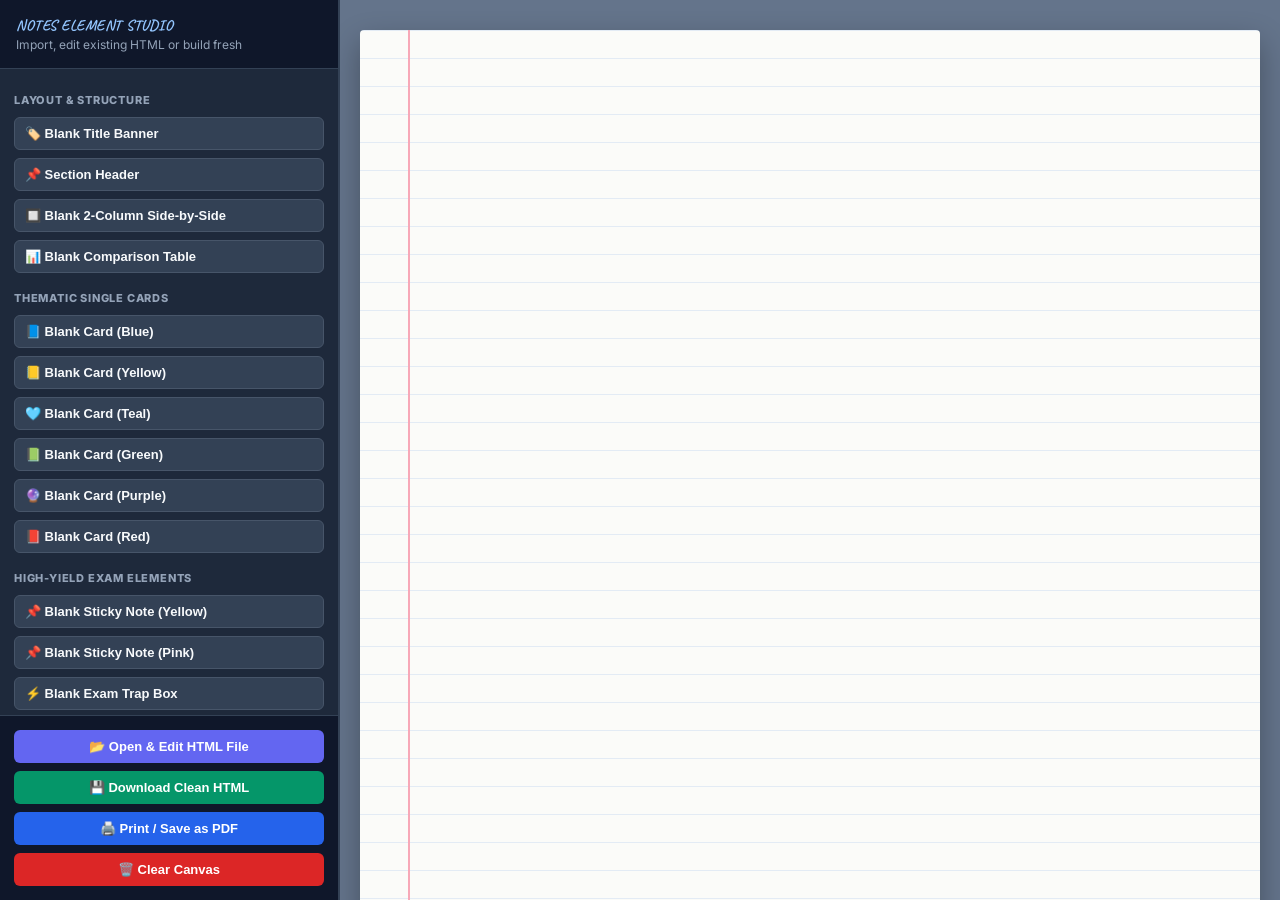
==== src/builder.html @ 255410b2 "Create builder.html" ====
<!DOCTYPE html>
<html lang="en">
<head>
  <meta charset="UTF-8">
  <meta name="viewport" content="width=device-width, initial-scale=1.0">
  <title>Polity Notes Visual Builder Studio (Modular Mains Engine)</title>
  <link href="https://fonts.googleapis.com/css2?family=Caveat:wght@600;700&family=Kalam:wght@300;400;700&family=Patrick+Hand&family=Inter:wght@400;500;700;900&display=swap" rel="stylesheet">
  <style>
    :root {
      --bg-page: #fbfbf9;
      --ruled-line: #e3ebf5;
      --margin-line: #f7a8b8;
      --ink-blue: #0f3870;
      --ink-dark: #1e293b;
      --ink-red: #b91c1c;
      --ink-green: #15803d;
      --ink-purple: #6b21a8;
      --ink-orange: #c2410c;
      --ink-yellow: #a16207;
      --ink-teal: #0f766e;
      --ink-cyan: #0369a1;
      --ink-indigo: #4338ca;
      --ink-rose: #be123c;
      --ink-amber: #b45309;
      --ink-emerald: #047857;
      --ink-violet: #7c2d12;
      --highlight-yellow: rgba(254, 240, 138, 0.75);
      --highlight-green: rgba(187, 247, 208, 0.65);
      --highlight-pink: rgba(251, 207, 232, 0.65);
      --highlight-blue: rgba(186, 230, 253, 0.65);
      --sticky-yellow: #fef9c3;
      --sticky-pink: #ffe4e6;
      --sticky-blue: #e0f2fe;
      --shadow: 0 4px 12px rgba(0,0,0,0.06);
    }

    * { box-sizing: border-box; margin: 0; padding: 0; }

    body {
      background-color: #0f172a;
      font-family: 'Inter', sans-serif;
      display: flex;
      height: 100vh;
      overflow: hidden;
    }

    /* ================= SIDEBAR TOOLBOX ================= */
    .toolbox {
      width: 340px;
      min-width: 340px;
      background: #1e293b;
      color: #f8fafc;
      display: flex;
      flex-direction: column;
      border-right: 2px solid #334155;
      z-index: 100;
    }

    .toolbox-header {
      padding: 16px;
      background: #0f172a;
      border-bottom: 1px solid #334155;
    }

    .toolbox-header h2 {
      font-size: 15px;
      font-weight: 700;
      text-transform: uppercase;
      letter-spacing: 0.5px;
      color: #93c5fd;
    }

    .toolbox-items {
      padding: 14px;
      overflow-y: auto;
      flex-grow: 1;
      display: flex;
      flex-direction: column;
      gap: 8px;
    }

    .tool-group-title {
      font-size: 11px;
      font-weight: 800;
      text-transform: uppercase;
      color: #94a3b8;
      letter-spacing: 0.8px;
      margin-top: 10px;
      margin-bottom: 2px;
    }

    .tool-btn {
      background: #334155;
      color: #f8fafc;
      padding: 8px 10px;
      border-radius: 6px;
      border: 1px solid #475569;
      cursor: pointer;
      text-align: left;
      font-size: 13px;
      font-weight: 600;
      display: flex;
      align-items: center;
      gap: 8px;
      transition: all 0.2s ease;
    }

    .tool-btn:hover {
      background: #2563eb;
      border-color: #60a5fa;
      transform: translateX(3px);
    }

    .actions-panel {
      padding: 14px;
      border-top: 1px solid #334155;
      background: #0f172a;
      display: flex;
      flex-direction: column;
      gap: 8px;
    }

    .action-btn {
      padding: 9px;
      border: none;
      border-radius: 6px;
      font-weight: 700;
      cursor: pointer;
      font-size: 13px;
      display: flex;
      align-items: center;
      justify-content: center;
      gap: 6px;
    }

    .btn-import { background: #6366f1; color: white; }
    .btn-import:hover { background: #818cf8; }
    .btn-export { background: #059669; color: white; }
    .btn-export:hover { background: #10b981; }
    .btn-print { background: #2563eb; color: white; }
    .btn-print:hover { background: #3b82f6; }
    .btn-clear { background: #dc2626; color: white; }
    .btn-clear:hover { background: #ef4444; }

    /* ================= DYNAMIC CANVAS ARCHITECTURE ================= */
    .canvas-wrapper {
      flex-grow: 1;
      background: #64748b;
      overflow-y: auto;
      overflow-x: hidden;
      padding: 30px 20px;
      display: flex;
      justify-content: center;
      align-items: flex-start;
      height: 100vh;
    }

    .notebook-container {
      width: 100%;
      max-width: 980px;
      min-height: 1200px;
      height: auto;
      background-color: var(--bg-page);
      background-image: 
        linear-gradient(90deg, transparent 48px, var(--margin-line) 48px, var(--margin-line) 50px, transparent 50px),
        linear-gradient(var(--ruled-line) 1px, transparent 1px);
      background-size: 100% 28px, 100% 28px;
      background-repeat: repeat-y, repeat;
      padding: 35px 35px 80px 65px;
      border-radius: 4px;
      box-shadow: 0 12px 30px rgba(0,0,0,0.3);
      line-height: 28px;
      font-family: 'Kalam', cursive, sans-serif;
      color: var(--ink-dark);
      position: relative;
      margin-bottom: 50px;
    }

    /* Element Wrapper & Action Controls */
    .block-wrapper {
      position: relative;
      margin-bottom: 16px;
      break-inside: avoid;
    }

    .block-controls {
      position: absolute;
      top: -12px;
      right: 4px;
      display: none;
      gap: 4px;
      background: #0f172a;
      padding: 2px 6px;
      border-radius: 4px;
      z-index: 10;
    }

    .block-wrapper:hover .block-controls {
      display: flex;
    }

    .control-btn {
      background: none;
      border: none;
      color: #ffffff;
      cursor: pointer;
      font-size: 11px;
      padding: 2px 4px;
      font-family: sans-serif;
    }

    .control-btn:hover {
      color: #f87171;
    }

    /* CARD LOCAL TOOLBAR */
    .card-toolbar {
      display: flex;
      align-items: center;
      justify-content: space-between;
      gap: 6px;
      margin-bottom: 8px;
      background: #f1f5f9;
      padding: 4px 8px;
      border-radius: 4px;
      border: 1px dashed #cbd5e1;
      user-select: none;
    }

    .color-swatches {
      display: flex;
      align-items: center;
      gap: 5px;
    }

    .swatch {
      width: 14px;
      height: 14px;
      border-radius: 50%;
      cursor: pointer;
      border: 1px solid rgba(0,0,0,0.2);
    }

    .swatch:hover {
      transform: scale(1.25);
    }

    .card-actions {
      display: flex;
      gap: 4px;
      flex-wrap: wrap;
    }

    .card-tool-btn {
      background: #ffffff;
      border: 1px solid #cbd5e1;
      border-radius: 3px;
      font-size: 11px;
      font-weight: 700;
      color: #334155;
      padding: 2px 6px;
      cursor: pointer;
      font-family: 'Inter', sans-serif;
    }

    .card-tool-btn:hover {
      background: #e2e8f0;
      color: #0f172a;
    }

    /* Typography */
    h1, h2, h3, h4 { font-family: 'Caveat', cursive; font-weight: 700; }
    
    .title-section { text-align: center; border-bottom: 3px double var(--ink-blue); padding-bottom: 12px; margin-bottom: 20px; }
    .title-section h1 { font-size: 40px; color: var(--ink-blue); letter-spacing: 0.5px; line-height: 1.15; }
    .title-section .subtitle { font-size: 20px; color: var(--ink-red); font-family: 'Patrick Hand', cursive; }
    .badge-tag { display: inline-block; background: var(--ink-purple); color: #fff; padding: 2px 14px; border-radius: 12px; font-family: 'Inter', sans-serif; font-size: 11.5px; font-weight: 800; margin-top: 4px; }

    .section-header { font-size: 26px; color: var(--ink-red); margin: 24px 0 10px 0; display: flex; align-items: center; border-bottom: 2px dashed rgba(185, 28, 28, 0.4); padding-bottom: 2px; }
    .section-header span { background: var(--highlight-yellow); padding: 0 8px; border-radius: 4px; }

    /* Grids */
    .grid-2 { display: grid; grid-template-columns: 1fr 1fr; gap: 18px; margin-bottom: 12px; }
    .grid-3 { display: grid; grid-template-columns: 1fr 1fr 1fr; gap: 14px; margin-bottom: 12px; }
    .grid-col { display: flex; flex-direction: column; }

    /* Thematic Cards */
    .card-note { background: rgba(255,255,255,0.88); border: 1.5px solid #cbd5e1; border-radius: 6px; padding: 12px 16px; box-shadow: var(--shadow); margin-bottom: 12px; }
    .card-note.blue   { border-left: 5px solid var(--ink-blue); }
    .card-note.green  { border-left: 5px solid var(--ink-green); }
    .card-note.purple { border-left: 5px solid var(--ink-purple); }
    .card-note.red    { border-left: 5px solid var(--ink-red); }
    .card-note.orange { border-left: 5px solid var(--ink-orange); }
    .card-note.yellow { border-left: 5px solid var(--ink-yellow); }
    .card-note.teal   { border-left: 5px solid var(--ink-teal); }
    .card-note.cyan   { border-left: 5px solid var(--ink-cyan); }
    .card-note.indigo { border-left: 5px solid var(--ink-indigo); }
    .card-note.rose   { border-left: 5px solid var(--ink-rose); }
    .card-note.amber  { border-left: 5px solid var(--ink-amber); }

    .bullet-list { list-style: none; padding-left: 2px; }
    .bullet-list li { margin-bottom: 5px; position: relative; padding-left: 22px; font-size: 16px; line-height: 24px; min-height: 24px; }
    .bullet-list li::before { content: "➔"; position: absolute; left: 0; color: var(--ink-blue); font-weight: bold; }

    .sub-point { margin-left: 18px; padding-left: 10px; border-left: 2px dashed #94a3b8; font-size: 15px; line-height: 22px; margin-top: 4px; margin-bottom: 8px; min-height: 22px; }

    /* Sticky Notes */
    .sticky { padding: 14px 16px; border-radius: 2px; box-shadow: 2px 4px 10px rgba(0,0,0,0.1); transform: rotate(-0.5deg); margin: 12px 0; font-size: 15.5px; line-height: 22px; font-family: 'Patrick Hand', cursive; }
    .sticky.yellow { background: var(--sticky-yellow); border-top: 8px solid #fef08a; }
    .sticky.pink { background: var(--sticky-pink); border-top: 8px solid #fbcfe8; transform: rotate(0.6deg); }
    .sticky.blue { background: var(--sticky-blue); border-top: 8px solid #bae6fd; }

    /* Highlight Spans */
    .hl-yellow { background: var(--highlight-yellow); padding: 0 4px; border-radius: 3px; }
    .hl-green  { background: var(--highlight-green); padding: 0 4px; border-radius: 3px; }
    .hl-pink   { background: var(--highlight-pink); padding: 0 4px; border-radius: 3px; }
    .hl-blue   { background: var(--highlight-blue); padding: 0 4px; border-radius: 3px; }

    /* Dropdowns */
    .reveal-box { margin-top: 8px; border-radius: 5px; overflow: hidden; }
    .reveal-box summary { cursor: pointer; user-select: none; font-family: 'Inter', sans-serif; font-size: 13.5px; font-weight: 700; color: #1e40af; background: #eff6ff; border: 1px dashed #93c5fd; padding: 6px 12px; border-radius: 5px; outline: none; transition: background 0.2s ease; list-style: none; display: flex; align-items: center; gap: 6px; }
    .reveal-box summary::-webkit-details-marker { display: none; }
    .reveal-box summary::before { content: "▶"; font-size: 11px; color: #2563eb; transition: transform 0.2s ease; }
    .reveal-box[open] summary::before { transform: rotate(90deg); }
    .reveal-box[open] summary { background: #dbeafe; border-bottom-left-radius: 0; border-bottom-right-radius: 0; }
    .reveal-content { background: #f8fafc; border: 1px dashed #93c5fd; border-top: none; padding: 8px 12px; border-bottom-left-radius: 5px; border-bottom-right-radius: 5px; }

    /* MCQ Cards */
    .mcq-card { background: #ffffff; border: 1px solid #cbd5e1; border-left: 5px solid #2563eb; border-radius: 6px; padding: 12px 14px; margin-bottom: 12px; box-shadow: 2px 2px 5px rgba(0,0,0,0.04); }
    .mcq-badge { display: inline-block; font-size: 11px; font-weight: 700; text-transform: uppercase; background-color: #dbeafe; color: #1e40af; padding: 2px 7px; border-radius: 4px; margin-bottom: 6px; font-family: 'Inter', sans-serif; }
    .mcq-options { margin: 6px 0 8px 14px; font-size: 14.5px; line-height: 22px; }

    /* Tables */
    .hand-table { width: 100%; border-collapse: collapse; margin: 10px 0 16px 0; background: rgba(255,255,255,0.85); font-size: 15px; }
    .hand-table th, .hand-table td { border: 1px solid #94a3b8; padding: 7px 10px; text-align: left; line-height: 20px; }
    .hand-table th { background: #e2e8f0; color: var(--ink-blue); font-family: 'Caveat', cursive; font-size: 19px; }

    /* Exam Traps */
    .exam-trick { background: #fff1f2; border: 2px dashed var(--ink-red); border-radius: 8px; padding: 14px 18px; margin: 16px 0; position: relative; }
    .exam-trick::before { content: "⚡ TOPPER'S RED ALERT: CONSTITUTIONAL TRAPS ⚡"; font-family: 'Inter', sans-serif; font-size: 11px; font-weight: 800; color: var(--ink-red); position: absolute; top: -11px; left: 18px; background: #fff; padding: 0 8px; border: 1px solid var(--ink-red); border-radius: 4px; }

    /* Mains Section Styling */
    .mains-section { background: #fffafa; border: 2px solid #7f1d1d; border-radius: 8px; padding: 20px 20px 14px 20px; margin: 24px 0 10px 0; position: relative; box-shadow: 0 5px 15px rgba(127, 29, 29, 0.08); }
    .mains-section::before { content: "✍ APPSC MAINS PRACTICE & PREVIOUS YEAR QUESTIONS (PYQs)"; font-family: 'Inter', sans-serif; font-size: 11.5px; font-weight: 900; letter-spacing: 0.5px; color: #ffffff; position: absolute; top: -12px; left: 20px; background: #991b1b; padding: 2px 12px; border-radius: 4px; box-shadow: 0 2px 6px rgba(0,0,0,0.15); }
    .hl-dark-red { background-color: #991b1b; color: #ffffff; padding: 1px 7px; border-radius: 4px; font-weight: bold; font-size: 14px; display: inline-block; font-family: 'Inter', sans-serif; }
    
    .mains-q-item { 
      position: relative; 
      margin-bottom: 14px; 
      border-bottom: 1px dashed rgba(153, 27, 27, 0.25); 
      padding-bottom: 12px; 
    }
    .mains-q-item:last-child { border-bottom: none; margin-bottom: 0; padding-bottom: 0; }
    .mains-q-title { font-size: 17px; color: #7f1d1d; font-weight: 700; line-height: 24px; padding-right: 40px; }
    .mains-framework { font-size: 15px; color: #334155; margin-top: 4px; padding-left: 10px; border-left: 2.5px solid #991b1b; line-height: 22px; }

    /* In-Box Mains Question Toolbar */
    .mains-box-toolbar {
      display: flex;
      justify-content: flex-end;
      margin-top: 10px;
      padding-top: 8px;
      border-top: 1px solid rgba(153, 27, 27, 0.15);
      user-select: none;
    }

    .mains-item-controls {
      position: absolute;
      top: 0;
      right: 0;
      display: none;
      gap: 3px;
    }
    .mains-q-item:hover .mains-item-controls {
      display: flex;
    }

    /* Print settings */
    @media print {
      body { background: none; }
      .toolbox, .card-toolbar, .mains-box-toolbar, .mains-item-controls { display: none !important; }
      .canvas-wrapper { padding: 0; background: none; height: auto; overflow: visible; }
      .block-controls { display: none !important; }
      .reveal-box { display: block !important; }
      .reveal-box summary { display: none !important; }
      .reveal-content { display: block !important; border-top: 1px dashed #93c5fd !important; }
      .notebook-container { box-shadow: none; width: 100%; max-width: 100%; padding: 10px 15px 15px 45px; margin-bottom: 0; }
    }
  </style>
</head>
<body>

  <!-- LEFT TOOLBOX -->
  <aside class="toolbox">
    <div class="toolbox-header">
      <h2>Notes Element Studio</h2>
      <p style="font-size:12px; color:#94a3b8; margin-top:2px;">Import, edit existing HTML or build fresh</p>
    </div>
    
    <div class="toolbox-items">
      <div class="tool-group-title">Layout & Structure</div>
      <button class="tool-btn" onclick="insertBlock('banner')">🏷️ Blank Title Banner</button>
      <button class="tool-btn" onclick="insertBlock('header')">📌 Section Header</button>
      <button class="tool-btn" onclick="insertBlock('grid-2')">🔲 Blank 2-Column Side-by-Side</button>
      <button class="tool-btn" onclick="insertBlock('table-blank')">📊 Blank Comparison Table</button>

      <div class="tool-group-title">Thematic Single Cards</div>
      <button class="tool-btn" onclick="insertBlock('card-blue')">📘 Blank Card (Blue)</button>
      <button class="tool-btn" onclick="insertBlock('card-yellow')">📒 Blank Card (Yellow)</button>
      <button class="tool-btn" onclick="insertBlock('card-teal')">🩵 Blank Card (Teal)</button>
      <button class="tool-btn" onclick="insertBlock('card-green')">📗 Blank Card (Green)</button>
      <button class="tool-btn" onclick="insertBlock('card-purple')">🔮 Blank Card (Purple)</button>
      <button class="tool-btn" onclick="insertBlock('card-red')">📕 Blank Card (Red)</button>

      <div class="tool-group-title">High-Yield Exam Elements</div>
      <button class="tool-btn" onclick="insertBlock('sticky-yellow')">📌 Blank Sticky Note (Yellow)</button>
      <button class="tool-btn" onclick="insertBlock('sticky-pink')">📌 Blank Sticky Note (Pink)</button>
      <button class="tool-btn" onclick="insertBlock('exam-trap')">⚡ Blank Exam Trap Box</button>
      <button class="tool-btn" onclick="insertBlock('mcq-dropdown')">❓ Blank Prelims MCQ (Dropdown)</button>

      <div class="tool-group-title">Mains Engine</div>
      <!-- Appends directly into existing Mains box if available -->
      <button class="tool-btn" onclick="insertMainsQuestion()">✍️ Add Mains Question (Q1, Q2...)</button>
    </div>

    <!-- Hidden file input for importing existing notes -->
    <input type="file" id="htmlFileInput" accept=".html,.htm" style="display: none;" onchange="handleFileSelect(event)">

    <div class="actions-panel">
      <button class="action-btn btn-import" onclick="document.getElementById('htmlFileInput').click()">📂 Open & Edit HTML File</button>
      <button class="action-btn btn-export" onclick="exportCleanHTML()">💾 Download Clean HTML</button>
      <button class="action-btn btn-print" onclick="window.print()">🖨️ Print / Save as PDF</button>
      <button class="action-btn btn-clear" onclick="clearCanvas()">🗑️ Clear Canvas</button>
    </div>
  </aside>

  <!-- WORKSPACE CANVAS -->
  <main class="canvas-wrapper">
    <div class="notebook-container" id="editorCanvas">
      <!-- Starts clean and auto-expands downwards as blocks are appended or imported -->
    </div>
  </main>

  <script>
    function getCardToolbarHTML() {
      return `
        <div class="card-toolbar" contenteditable="false">
          <div class="color-swatches">
            <span style="font-size:10px; font-weight:700; color:#64748b; margin-right:3px;">INK:</span>
            <div class="swatch" style="background:#0f3870;" onclick="changeCardColor(this, 'blue')"></div>
            <div class="swatch" style="background:#a16207;" onclick="changeCardColor(this, 'yellow')"></div>
            <div class="swatch" style="background:#0f766e;" onclick="changeCardColor(this, 'teal')"></div>
            <div class="swatch" style="background:#15803d;" onclick="changeCardColor(this, 'green')"></div>
            <div class="swatch" style="background:#6b21a8;" onclick="changeCardColor(this, 'purple')"></div>
            <div class="swatch" style="background:#b91c1c;" onclick="changeCardColor(this, 'red')"></div>
            <div class="swatch" style="background:#be123c;" onclick="changeCardColor(this, 'rose')"></div>
            <div class="swatch" style="background:#b45309;" onclick="changeCardColor(this, 'amber')"></div>
          </div>
          <div class="card-actions">
            <button class="card-tool-btn" onclick="addBulletToCard(this)">+ Bullet</button>
            <button class="card-tool-btn" onclick="addSubpointToCard(this)">+ Sub-point</button>
            <button class="card-tool-btn" onclick="addStickyToCard(this, 'yellow')" style="background:#fef9c3; border-color:#fef08a;">+ 🟡 Sticky</button>
            <button class="card-tool-btn" onclick="addStickyToCard(this, 'pink')" style="background:#ffe4e6; border-color:#fbcfe8;">+ 🌸 Sticky</button>
          </div>
        </div>
      `;
    }

    function getMainsBoxToolbarHTML() {
      return `
        <div class="mains-box-toolbar" contenteditable="false">
          <button class="card-tool-btn" onclick="insertMainsQuestionDirect(this)" style="background:#fee2e2; border-color:#f87171; color:#991b1b;">
            + Add Another Question to this Section
          </button>
        </div>
      `;
    }

    function getSingleMainsQuestionItemHTML(qNum) {
      return `
        <div class="mains-q-item">
          <div class="mains-item-controls" contenteditable="false">
            <button class="control-btn" style="background:#991b1b;" onclick="this.closest('.mains-q-item').remove()">✕</button>
          </div>
          <div class="mains-q-title" contenteditable="true">
            <span class="hl-dark-red">Mains Practice • 10 Marks</span> 
            <strong>Q${qNum}. "Write descriptive analytical question statement here."</strong>
          </div>
          <details class="reveal-box" style="margin-top:8px;">
            <summary>View Model Answer Structuring Framework</summary>
            <div class="reveal-content">
              <div class="mains-framework" contenteditable="true" style="background-color: #ffffff; padding: 8px 10px; margin-top: 2px;">
                <strong>Answer Framework:</strong><br>
                • <em>Introduction:</em> Contextualize the constitutional articles and core premise.<br>
                • <em>Core Analysis / Judicial Evolution:</em> Add landmark cases and constitutional amendments.<br>
                • <em>Conclusion & Way Forward:</em> Provide actionable policy/constitutional remedies.
              </div>
            </div>
          </details>
        </div>
      `;
    }

    const templates = {
      banner: `
        <div class="title-section" contenteditable="true">
          <div class="badge-tag">EXAM TAG / PAPER SPECIFICATION</div>
          <h1>Main Title Here</h1>
          <div class="subtitle">Subtitle • Scope of Topic • Core Jurisprudence</div>
        </div>`,

      header: `
        <div class="section-header" contenteditable="true">
          <span>Section Header</span>
        </div>`,
      
      'grid-2': `
        <div class="grid-2">
          <!-- Col 1 -->
          <div class="grid-col" id="col1">
            <div class="card-note blue">
              ${getCardToolbarHTML()}
              <h3 contenteditable="true" style="color:var(--ink-blue); font-size:20px;">Column 1 Title</h3>
              <ul class="bullet-list" contenteditable="true">
                <li><strong>Point 1:</strong> Description...</li>
                <div class="sub-point">▫ <strong>Detail / Note:</strong> Elaboration...</div>
              </ul>
            </div>
          </div>
          
          <!-- Col 2 -->
          <div class="grid-col" id="col2">
            <div class="card-note green">
              ${getCardToolbarHTML()}
              <h3 contenteditable="true" style="color:var(--ink-green); font-size:20px;">Column 2 Title</h3>
              <ul class="bullet-list" contenteditable="true">
                <li><strong>Point 1:</strong> Description...</li>
                <div class="sub-point">▫ <strong>Detail / Note:</strong> Elaboration...</div>
              </ul>
            </div>
          </div>
        </div>`,

      'card-blue': `
        <div class="card-note blue">
          ${getCardToolbarHTML()}
          <h3 contenteditable="true" style="color:var(--ink-blue); font-size:20px;">Card Title</h3>
          <ul class="bullet-list" contenteditable="true">
            <li><strong>Core Provision:</strong> Description...</li>
            <div class="sub-point">▫ <strong>Detail / Note:</strong> Case citation or explanation...</div>
          </ul>
        </div>`,

      'card-yellow': `
        <div class="card-note yellow">
          ${getCardToolbarHTML()}
          <h3 contenteditable="true" style="color:var(--ink-yellow); font-size:20px;">Card Title</h3>
          <ul class="bullet-list" contenteditable="true">
            <li><strong>Core Provision:</strong> Description...</li>
            <div class="sub-point">▫ <strong>Detail / Note:</strong> Case citation or explanation...</div>
          </ul>
        </div>`,

      'card-teal': `
        <div class="card-note teal">
          ${getCardToolbarHTML()}
          <h3 contenteditable="true" style="color:var(--ink-teal); font-size:20px;">Card Title</h3>
          <ul class="bullet-list" contenteditable="true">
            <li><strong>Core Provision:</strong> Description...</li>
            <div class="sub-point">▫ <strong>Detail / Note:</strong> Case citation or explanation...</div>
          </ul>
        </div>`,

      'card-green': `
        <div class="card-note green">
          ${getCardToolbarHTML()}
          <h3 contenteditable="true" style="color:var(--ink-green); font-size:20px;">Card Title</h3>
          <ul class="bullet-list" contenteditable="true">
            <li><strong>Core Provision:</strong> Description...</li>
            <div class="sub-point">▫ <strong>Detail / Note:</strong> Case citation or explanation...</div>
          </ul>
        </div>`,

      'card-purple': `
        <div class="card-note purple">
          ${getCardToolbarHTML()}
          <h3 contenteditable="true" style="color:var(--ink-purple); font-size:20px;">Card Title</h3>
          <ul class="bullet-list" contenteditable="true">
            <li><strong>Core Provision:</strong> Description...</li>
            <div class="sub-point">▫ <strong>Detail / Note:</strong> Case citation or explanation...</div>
          </ul>
        </div>`,

      'card-red': `
        <div class="card-note red">
          ${getCardToolbarHTML()}
          <h3 contenteditable="true" style="color:var(--ink-red); font-size:20px;">Card Title</h3>
          <ul class="bullet-list" contenteditable="true">
            <li><strong>Core Provision:</strong> Description...</li>
            <div class="sub-point">▫ <strong>Detail / Note:</strong> Case citation or explanation...</div>
          </ul>
        </div>`,

      'sticky-yellow': `
        <div class="sticky yellow" contenteditable="true">
          📌 <strong>Exam Catch / Summary Note:</strong><br>
          Write your speed recall shortcut, formula, or exam caveat here.
        </div>`,

      'sticky-pink': `
        <div class="sticky pink" contenteditable="true">
          📌 <strong>Recent Case Law / Amendment Linkage:</strong><br>
          Add the latest bench verdict or statutory update here.
        </div>`,

      'exam-trap': `
        <div class="exam-trick">
          <ul class="bullet-list" contenteditable="true" style="margin-top:2px;">
            <li><strong>TRAP: "Common incorrect belief/myth statement here."</strong> ➔ <strong>WRONG!</strong> 
              <div class="sub-point">
                ▫ <strong>Constitutional Mandate:</strong> Enter the exact rule, landmark verdict, or statutory reason why this is false.
              </div>
            </li>
          </ul>
        </div>`,

      'mcq-dropdown': `
        <div class="mcq-card">
          <span class="mcq-badge" contenteditable="true">EXAM BADGE</span>
          <div contenteditable="true" style="font-weight: 600; font-size: 15px; margin-bottom: 4px;">
            Q. Write your question prompt here?
          </div>
          <div class="mcq-options" contenteditable="true">
            1) Option 1<br>
            2) Option 2<br>
            3) Option 3<br>
            4) Option 4
          </div>
          <details class="reveal-box">
            <summary>Show Answer & Constitutional Catch</summary>
            <div class="reveal-content">
              <div contenteditable="true" style="background-color: #ffffff; padding: 8px 10px; margin-top: 2px;">
                ➔ <strong>Correct Answer:</strong> <span class="hl-pink">Option Number</span><br>
                ▫ <strong>Explanation:</strong> Add explanation and legal basis here.
              </div>
            </div>
          </details>
        </div>`,

      'table-blank': `
        <table class="hand-table" contenteditable="true" style="margin: 10px 0 12px 0; font-size: 14px;">
          <thead>
            <tr>
              <th style="width: 25%;">Parameter</th>
              <th style="width: 37.5%;">Category A</th>
              <th style="width: 37.5%;">Category B</th>
            </tr>
          </thead>
          <tbody>
            <tr>
              <td><strong>Dimension 1</strong></td>
              <td>Details...</td>
              <td>Details...</td>
            </tr>
            <tr>
              <td><strong>Dimension 2</strong></td>
              <td>Details...</td>
              <td>Details...</td>
            </tr>
          </tbody>
        </table>`
    };

    function wrapInBlock(htmlContent) {
      const wrapper = document.createElement('div');
      wrapper.className = 'block-wrapper';
      wrapper.innerHTML = `
        <div class="block-controls">
          <button class="control-btn" onclick="moveUp(this)">▲</button>
          <button class="control-btn" onclick="moveDown(this)">▼</button>
          <button class="control-btn" onclick="deleteBlock(this)">✕</button>
        </div>
        ${htmlContent}
      `;
      return wrapper;
    }

    function insertBlock(type) {
      const canvas = document.getElementById('editorCanvas');
      const block = wrapInBlock(templates[type]);
      canvas.appendChild(block);
      block.scrollIntoView({ behavior: 'smooth', block: 'end' });
    }

    /* ========================================================
       SMART MAINS QUESTION INSERTER
       ======================================================== */
    function insertMainsQuestion() {
      const canvas = document.getElementById('editorCanvas');
      let mainsSection = canvas.querySelector('.mains-section');

      if (!mainsSection) {
        // Create the container if it doesn't exist
        const initialHTML = `
          <div class="mains-section">
            ${getSingleMainsQuestionItemHTML(1)}
            ${getMainsBoxToolbarHTML()}
          </div>
        `;
        const block = wrapInBlock(initialHTML);
        canvas.appendChild(block);
        block.scrollIntoView({ behavior: 'smooth', block: 'end' });
      } else {
        // Section exists: calculate next question number and append item directly into it
        const currentCount = mainsSection.querySelectorAll('.mains-q-item').length;
        const qNum = currentCount + 1;
        const tempDiv = document.createElement('div');
        tempDiv.innerHTML = getSingleMainsQuestionItemHTML(qNum).trim();
        const newItem = tempDiv.firstChild;
        
        const toolbar = mainsSection.querySelector('.mains-box-toolbar');
        if (toolbar) {
          mainsSection.insertBefore(newItem, toolbar);
        } else {
          mainsSection.appendChild(newItem);
        }
        newItem.scrollIntoView({ behavior: 'smooth', block: 'center' });
        focusElement(newItem.querySelector('.mains-q-title'));
      }
    }

    function insertMainsQuestionDirect(btn) {
      const mainsSection = btn.closest('.mains-section');
      if (!mainsSection) return;
      const currentCount = mainsSection.querySelectorAll('.mains-q-item').length;
      const qNum = currentCount + 1;
      const tempDiv = document.createElement('div');
      tempDiv.innerHTML = getSingleMainsQuestionItemHTML(qNum).trim();
      const newItem = tempDiv.firstChild;
      
      const toolbar = mainsSection.querySelector('.mains-box-toolbar');
      mainsSection.insertBefore(newItem, toolbar);
      newItem.scrollIntoView({ behavior: 'smooth', block: 'center' });
      focusElement(newItem.querySelector('.mains-q-title'));
    }

    /* ========================================================
       IMPORT & PARSE EXISTING NOTES HTML FILE
       ======================================================== */
    function handleFileSelect(event) {
      const file = event.target.files[0];
      if (!file) return;

      const reader = new FileReader();
      reader.onload = function(e) {
        const fileContent = e.target.result;
        importHTMLContent(fileContent);
      };
      reader.readAsText(file);
      event.target.value = '';
    }

    function importHTMLContent(rawHTML) {
      const parser = new DOMParser();
      const doc = parser.parseFromString(rawHTML, 'text/html');

      const sourceContainer = doc.querySelector('.notebook-container') || doc.body;
      if (!sourceContainer) {
        alert('Could not locate valid content in this file.');
        return;
      }

      const canvas = document.getElementById('editorCanvas');
      canvas.innerHTML = '';

      const children = Array.from(sourceContainer.children);

      children.forEach(child => {
        if (child.tagName === 'SCRIPT' || child.tagName === 'STYLE') return;

        // Clean out previous toolbars/controls
        child.querySelectorAll('.block-controls, .card-toolbar, .mains-box-toolbar, .mains-item-controls').forEach(el => el.remove());

        // Inject toolbars into cards
        if (child.classList.contains('card-note')) {
          child.insertAdjacentHTML('afterbegin', getCardToolbarHTML());
        } else {
          child.querySelectorAll('.card-note').forEach(c => {
            if (!c.querySelector('.card-toolbar')) {
              c.insertAdjacentHTML('afterbegin', getCardToolbarHTML());
            }
          });
        }

        // If it's a mains section, add toolbar & item controls
        if (child.classList.contains('mains-section') || child.querySelector('.mains-section')) {
          const section = child.classList.contains('mains-section') ? child : child.querySelector('.mains-section');
          if (!section.querySelector('.mains-box-toolbar')) {
            section.insertAdjacentHTML('beforeend', getMainsBoxToolbarHTML());
          }
          section.querySelectorAll('.mains-q-item').forEach(item => {
            item.insertAdjacentHTML('afterbegin', `
              <div class="mains-item-controls" contenteditable="false">
                <button class="control-btn" style="background:#991b1b;" onclick="this.closest('.mains-q-item').remove()">✕</button>
              </div>
            `);
          });
        }

        makeEditable(child);

        if (child.classList.contains('block-wrapper')) {
          canvas.appendChild(child);
        } else {
          const wrapped = wrapInBlock(child.outerHTML);
          canvas.appendChild(wrapped);
        }
      });

      alert('Document loaded successfully! You can now edit text, change card colors, and add new points.');
    }

    function makeEditable(node) {
      const editableSelectors = [
        'h1', 'h2', 'h3', 'h4', 'span', 'p', 'li', 'ul', 'div.sub-point',
        'div.sticky', 'div.title-section', 'div.section-header', 'div.mains-q-title',
        'div.mains-framework', 'div.mcq-options', 'table.hand-table', 'div.exam-trick'
      ];

      editableSelectors.forEach(sel => {
        node.querySelectorAll(sel).forEach(el => {
          if (!el.closest('.card-toolbar') && !el.closest('.block-controls') && !el.closest('.mains-box-toolbar') && !el.closest('.mains-item-controls')) {
            el.setAttribute('contenteditable', 'true');
          }
        });
      });

      if (editableSelectors.some(sel => node.matches && node.matches(sel))) {
        node.setAttribute('contenteditable', 'true');
      }
    }

    /* CARD COLOR & IN-PLACE POINT TOOLS */
    const colorMap = {
      blue:   { border: 'blue',   ink: 'var(--ink-blue)' },
      yellow: { border: 'yellow', ink: 'var(--ink-yellow)' },
      teal:   { border: 'teal',   ink: 'var(--ink-teal)' },
      green:  { border: 'green',  ink: 'var(--ink-green)' },
      purple: { border: 'purple', ink: 'var(--ink-purple)' },
      red:    { border: 'red',    ink: 'var(--ink-red)' },
      rose:   { border: 'rose',   ink: 'var(--ink-rose)' },
      amber:  { border: 'amber',  ink: 'var(--ink-amber)' }
    };

    function changeCardColor(swatchEl, colorName) {
      const card = swatchEl.closest('.card-note');
      if (!card) return;
      Object.keys(colorMap).forEach(c => card.classList.remove(c));
      card.classList.add(colorName);
      const heading = card.querySelector('h3');
      if (heading) {
        heading.style.color = colorMap[colorName].ink;
      }
    }

    function addBulletToCard(btn) {
      const card = btn.closest('.card-note');
      if (!card) return;
      let list = card.querySelector('.bullet-list');
      if (!list) {
        list = document.createElement('ul');
        list.className = 'bullet-list';
        list.contentEditable = 'true';
        card.appendChild(list);
      }
      const li = document.createElement('li');
      li.innerHTML = '<strong>Point:</strong> Description...';
      list.appendChild(li);
      focusElement(li);
    }

    function addSubpointToCard(btn) {
      const card = btn.closest('.card-note');
      if (!card) return;
      const list = card.querySelector('.bullet-list');
      if (!list) return;
      const sub = document.createElement('div');
      sub.className = 'sub-point';
      sub.innerHTML = '▫ <strong>Note:</strong> Details...';
      list.appendChild(sub);
      focusElement(sub);
    }

    function addStickyToCard(btn, color) {
      const card = btn.closest('.card-note');
      if (!card) return;
      const sticky = document.createElement('div');
      sticky.className = `sticky ${color}`;
      sticky.contentEditable = 'true';
      sticky.innerHTML = `📌 <strong>Note:</strong> Write note here...`;
      card.appendChild(sticky);
      focusElement(sticky);
    }

    function focusElement(el) {
      el.focus();
      const range = document.createRange();
      range.selectNodeContents(el);
      range.collapse(false);
      const sel = window.getSelection();
      sel.removeAllRanges();
      sel.addRange(range);
    }

    /* KEYBOARD AUTOMATION ENGINE */
    document.addEventListener('keydown', function(e) {
      if (e.key === 'Enter') {
        const selection = window.getSelection();
        if (!selection.rangeCount) return;
        const currentEl = selection.anchorNode.nodeType === 3 ? selection.anchorNode.parentElement : selection.anchorNode;
        
        // Inside <li> tag
        const li = currentEl.closest('li');
        if (li && li.closest('.bullet-list')) {
          e.preventDefault();
          if (e.shiftKey) {
            const sub = document.createElement('div');
            sub.className = 'sub-point';
            sub.innerHTML = '▫ <strong>Note:</strong> ';
            li.after(sub);
            focusElement(sub);
          } else {
            const newLi = document.createElement('li');
            newLi.innerHTML = '<strong>Point:</strong> ';
            li.after(newLi);
            focusElement(newLi);
          }
          return;
        }

        // Inside .sub-point tag
        const sub = currentEl.closest('.sub-point');
        if (sub && sub.closest('.bullet-list')) {
          e.preventDefault();
          const newLi = document.createElement('li');
          newLi.innerHTML = '<strong>Point:</strong> ';
          sub.after(newLi);
          focusElement(newLi);
          return;
        }
      }
    });

    function deleteBlock(btn) {
      btn.closest('.block-wrapper').remove();
    }

    function moveUp(btn) {
      const wrapper = btn.closest('.block-wrapper');
      if (wrapper.previousElementSibling) {
        wrapper.parentNode.insertBefore(wrapper, wrapper.previousElementSibling);
      }
    }

    function moveDown(btn) {
      const wrapper = btn.closest('.block-wrapper');
      if (wrapper.nextElementSibling) {
        wrapper.parentNode.insertBefore(wrapper.nextElementSibling, wrapper);
      }
    }

    function clearCanvas() {
      if (confirm('Clear the entire notebook canvas?')) {
        document.getElementById('editorCanvas').innerHTML = '';
      }
    }

    function exportCleanHTML() {
      const canvasClone = document.getElementById('editorCanvas').cloneNode(true);
      
      // Clean UI tools, in-card controls & editable attributes
      canvasClone.querySelectorAll('.block-controls, .card-toolbar, .mains-box-toolbar, .mains-item-controls').forEach(el => el.remove());
      canvasClone.querySelectorAll('[contenteditable]').forEach(el => el.removeAttribute('contenteditable'));

      const fullHTML = `<!DOCTYPE html>
<html lang="en">
<head>
<meta charset="UTF-8">
<meta name="viewport" content="width=device-width, initial-scale=1.0">
<title>Polity Notes Output</title>
<link href="https://fonts.googleapis.com/css2?family=Caveat:wght@600;700&family=Kalam:wght@300;400;700&family=Patrick+Hand&family=Inter:wght@500;700;900&display=swap" rel="stylesheet">
<style>
  ${document.querySelector('style').innerHTML}
  body { background-color: #cbd5e1; display:flex; justify-content:center; padding:25px 10px; height:auto; overflow:visible; }
  .canvas-wrapper { height: auto; overflow: visible; padding: 0; background: none; }
  .notebook-container { box-shadow: 0 12px 30px rgba(0,0,0,0.15); margin-bottom: 0; }
</style>
</head>
<body>
  ${canvasClone.outerHTML}
</body>
</html>`;

      const blob = new Blob([fullHTML], { type: 'text/html' });
      const a = document.createElement('a');
      a.href = URL.createObjectURL(blob);
      a.download = 'polity_master_notes.html';
      a.click();
    }
  </script>
</body>
</html>
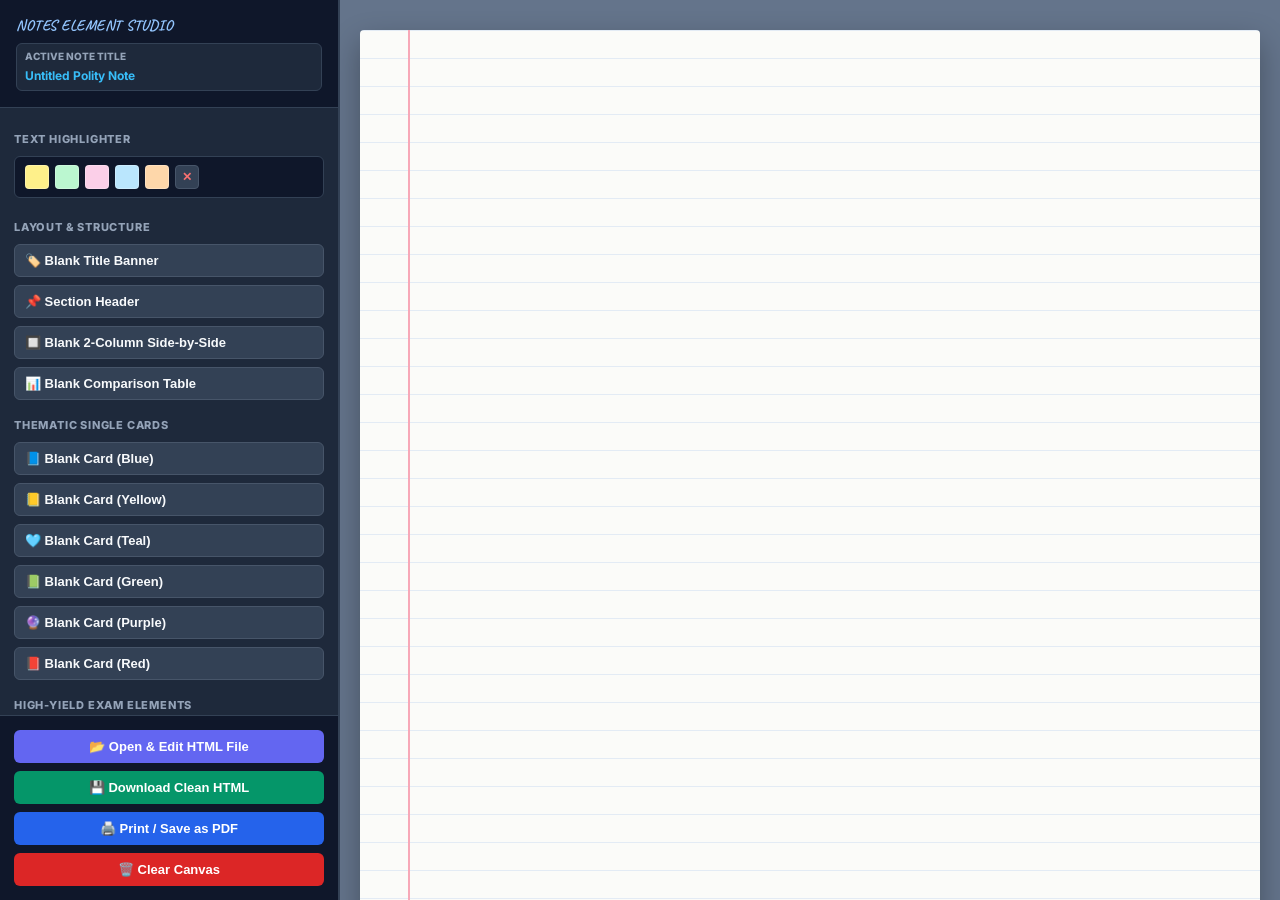
==== commit da5b08d1: "Update builder.html" ====
--- a/src/builder.html
+++ b/src/builder.html
@@ -3,7 +3,7 @@
 <head>
   <meta charset="UTF-8">
   <meta name="viewport" content="width=device-width, initial-scale=1.0">
-  <title>Polity Notes Visual Builder Studio (Modular Mains Engine)</title>
+  <title>Notes Visual Builder Studio</title>
   <link href="https://fonts.googleapis.com/css2?family=Caveat:wght@600;700&family=Kalam:wght@300;400;700&family=Patrick+Hand&family=Inter:wght@400;500;700;900&display=swap" rel="stylesheet">
   <style>
     :root {
@@ -24,10 +24,11 @@
       --ink-amber: #b45309;
       --ink-emerald: #047857;
       --ink-violet: #7c2d12;
-      --highlight-yellow: rgba(254, 240, 138, 0.75);
-      --highlight-green: rgba(187, 247, 208, 0.65);
-      --highlight-pink: rgba(251, 207, 232, 0.65);
-      --highlight-blue: rgba(186, 230, 253, 0.65);
+      --highlight-yellow: rgba(254, 240, 138, 0.85);
+      --highlight-green: rgba(187, 247, 208, 0.75);
+      --highlight-pink: rgba(251, 207, 232, 0.75);
+      --highlight-blue: rgba(186, 230, 253, 0.75);
+      --highlight-orange: rgba(254, 215, 170, 0.85);
       --sticky-yellow: #fef9c3;
       --sticky-pink: #ffe4e6;
       --sticky-blue: #e0f2fe;
@@ -68,6 +69,36 @@
       text-transform: uppercase;
       letter-spacing: 0.5px;
       color: #93c5fd;
+    }
+
+    /* Active File & Document Title Display */
+    .doc-meta-box {
+      margin-top: 8px;
+      background: #1e293b;
+      border: 1px solid #334155;
+      border-radius: 6px;
+      padding: 6px 8px;
+    }
+    .doc-meta-label {
+      font-size: 10px;
+      font-weight: 800;
+      text-transform: uppercase;
+      color: #94a3b8;
+      display: block;
+      margin-bottom: 2px;
+    }
+    .doc-meta-input {
+      width: 100%;
+      background: transparent;
+      border: none;
+      color: #38bdf8;
+      font-family: inherit;
+      font-size: 12px;
+      font-weight: 700;
+      outline: none;
+    }
+    .doc-meta-input:focus {
+      color: #ffffff;
     }
 
     .toolbox-items {
@@ -111,6 +142,41 @@
       transform: translateX(3px);
     }
 
+    /* Sidebar Highlighter Bar */
+    .sidebar-highlighter-row {
+      display: flex;
+      align-items: center;
+      gap: 6px;
+      background: #0f172a;
+      padding: 8px 10px;
+      border-radius: 6px;
+      border: 1px solid #334155;
+      margin-bottom: 4px;
+    }
+    .hl-palette-btn {
+      width: 24px;
+      height: 24px;
+      border-radius: 4px;
+      border: 1px solid rgba(255,255,255,0.25);
+      cursor: pointer;
+      display: flex;
+      align-items: center;
+      justify-content: center;
+      font-size: 11px;
+      font-weight: bold;
+      transition: transform 0.15s ease;
+    }
+    .hl-palette-btn:hover {
+      transform: scale(1.15);
+    }
+    .hl-clear-btn {
+      background: #334155;
+      color: #f87171;
+      font-size: 12px;
+      font-weight: 800;
+      border: 1px solid #475569;
+    }
+
     .actions-panel {
       padding: 14px;
       border-top: 1px solid #334155;
@@ -142,6 +208,38 @@
     .btn-clear { background: #dc2626; color: white; }
     .btn-clear:hover { background: #ef4444; }
 
+    /* ================= FLOATING HIGHLIGHTER TOOLBAR ================= */
+    #floatingHighlightToolbar {
+      position: absolute;
+      display: none;
+      background: #0f172a;
+      border: 1px solid #475569;
+      border-radius: 8px;
+      padding: 5px 8px;
+      gap: 6px;
+      align-items: center;
+      box-shadow: 0 8px 24px rgba(0,0,0,0.35);
+      z-index: 1000;
+      user-select: none;
+    }
+    #floatingHighlightToolbar::after {
+      content: '';
+      position: absolute;
+      bottom: -6px;
+      left: 50%;
+      transform: translateX(-50%);
+      border-width: 6px 6px 0;
+      border-style: solid;
+      border-color: #0f172a transparent transparent transparent;
+    }
+    .floating-hl-label {
+      font-size: 10px;
+      font-weight: 800;
+      text-transform: uppercase;
+      color: #94a3b8;
+      margin-right: 2px;
+    }
+
     /* ================= DYNAMIC CANVAS ARCHITECTURE ================= */
     .canvas-wrapper {
       flex-grow: 1;
@@ -153,6 +251,7 @@
       justify-content: center;
       align-items: flex-start;
       height: 100vh;
+      position: relative;
     }
 
     .notebook-container {
@@ -303,18 +402,101 @@
     .bullet-list li::before { content: "➔"; position: absolute; left: 0; color: var(--ink-blue); font-weight: bold; }
 
     .sub-point { margin-left: 18px; padding-left: 10px; border-left: 2px dashed #94a3b8; font-size: 15px; line-height: 22px; margin-top: 4px; margin-bottom: 8px; min-height: 22px; }
-
-    /* Sticky Notes */
-    .sticky { padding: 14px 16px; border-radius: 2px; box-shadow: 2px 4px 10px rgba(0,0,0,0.1); transform: rotate(-0.5deg); margin: 12px 0; font-size: 15.5px; line-height: 22px; font-family: 'Patrick Hand', cursive; }
+    
+    /* Regular text block wrapper with hover delete */
+    .regular-text-block {
+      position: relative;
+      margin: 8px 0;
+      padding: 4px 28px 4px 4px;
+      border-radius: 4px;
+      transition: background 0.15s ease;
+    }
+    .regular-text-block:hover {
+      background: rgba(241, 245, 249, 0.6);
+    }
+    .regular-text-content {
+      font-size: 16px;
+      line-height: 24px;
+      color: var(--ink-dark);
+      outline: none;
+      min-height: 24px;
+    }
+    .text-del-btn {
+      position: absolute;
+      top: 4px;
+      right: 4px;
+      background: rgba(15, 23, 42, 0.7);
+      color: #ffffff;
+      border: none;
+      border-radius: 50%;
+      width: 18px;
+      height: 18px;
+      font-size: 11px;
+      font-weight: bold;
+      cursor: pointer;
+      display: none;
+      align-items: center;
+      justify-content: center;
+      line-height: 1;
+      user-select: none;
+      z-index: 10;
+    }
+    .regular-text-block:hover .text-del-btn {
+      display: flex;
+    }
+    .text-del-btn:hover {
+      background: #dc2626;
+    }
+
+    /* Sticky Notes & Built-in Delete Controls */
+    .sticky { 
+      position: relative;
+      padding: 14px 16px; 
+      border-radius: 2px; 
+      box-shadow: 2px 4px 10px rgba(0,0,0,0.1); 
+      transform: rotate(-0.5deg); 
+      margin: 12px 0; 
+      font-size: 15.5px; 
+      line-height: 22px; 
+      font-family: 'Patrick Hand', cursive; 
+    }
     .sticky.yellow { background: var(--sticky-yellow); border-top: 8px solid #fef08a; }
     .sticky.pink { background: var(--sticky-pink); border-top: 8px solid #fbcfe8; transform: rotate(0.6deg); }
     .sticky.blue { background: var(--sticky-blue); border-top: 8px solid #bae6fd; }
 
+    .sticky-del-btn {
+      position: absolute;
+      top: 4px;
+      right: 6px;
+      background: rgba(15, 23, 42, 0.7);
+      color: #ffffff;
+      border: none;
+      border-radius: 50%;
+      width: 18px;
+      height: 18px;
+      font-size: 11px;
+      font-weight: bold;
+      cursor: pointer;
+      display: none;
+      align-items: center;
+      justify-content: center;
+      line-height: 1;
+      user-select: none;
+      z-index: 10;
+    }
+    .sticky:hover .sticky-del-btn {
+      display: flex;
+    }
+    .sticky-del-btn:hover {
+      background: #dc2626;
+    }
+
     /* Highlight Spans */
-    .hl-yellow { background: var(--highlight-yellow); padding: 0 4px; border-radius: 3px; }
-    .hl-green  { background: var(--highlight-green); padding: 0 4px; border-radius: 3px; }
-    .hl-pink   { background: var(--highlight-pink); padding: 0 4px; border-radius: 3px; }
-    .hl-blue   { background: var(--highlight-blue); padding: 0 4px; border-radius: 3px; }
+    .hl-yellow { background: var(--highlight-yellow); padding: 1px 4px; border-radius: 3px; }
+    .hl-green  { background: var(--highlight-green); padding: 1px 4px; border-radius: 3px; }
+    .hl-pink   { background: var(--highlight-pink); padding: 1px 4px; border-radius: 3px; }
+    .hl-blue   { background: var(--highlight-blue); padding: 1px 4px; border-radius: 3px; }
+    .hl-orange { background: var(--highlight-orange); padding: 1px 4px; border-radius: 3px; }
 
     /* Dropdowns */
     .reveal-box { margin-top: 8px; border-radius: 5px; overflow: hidden; }
@@ -354,7 +536,6 @@
     .mains-q-title { font-size: 17px; color: #7f1d1d; font-weight: 700; line-height: 24px; padding-right: 40px; }
     .mains-framework { font-size: 15px; color: #334155; margin-top: 4px; padding-left: 10px; border-left: 2.5px solid #991b1b; line-height: 22px; }
 
-    /* In-Box Mains Question Toolbar */
     .mains-box-toolbar {
       display: flex;
       justify-content: flex-end;
@@ -378,7 +559,7 @@
     /* Print settings */
     @media print {
       body { background: none; }
-      .toolbox, .card-toolbar, .mains-box-toolbar, .mains-item-controls { display: none !important; }
+      .toolbox, .card-toolbar, .mains-box-toolbar, .mains-item-controls, .sticky-del-btn, .text-del-btn, #floatingHighlightToolbar { display: none !important; }
       .canvas-wrapper { padding: 0; background: none; height: auto; overflow: visible; }
       .block-controls { display: none !important; }
       .reveal-box { display: block !important; }
@@ -394,10 +575,24 @@
   <aside class="toolbox">
     <div class="toolbox-header">
       <h2>Notes Element Studio</h2>
-      <p style="font-size:12px; color:#94a3b8; margin-top:2px;">Import, edit existing HTML or build fresh</p>
+      <div class="doc-meta-box">
+        <label class="doc-meta-label" for="docTitleInput">Active Note Title</label>
+        <input type="text" id="docTitleInput" class="doc-meta-input" value="Untitled Polity Note" placeholder="Enter title or let canvas auto-detect..." oninput="syncManualTitle(this.value)">
+      </div>
     </div>
     
     <div class="toolbox-items">
+      <!-- HIGHLIGHTER PALETTE IN SIDEBAR -->
+      <div class="tool-group-title">Text Highlighter</div>
+      <div class="sidebar-highlighter-row">
+        <button class="hl-palette-btn" style="background:#fef08a;" title="Highlight Yellow" onmousedown="handleHighlightClick(event, 'hl-yellow')"></button>
+        <button class="hl-palette-btn" style="background:#bbf7d0;" title="Highlight Green" onmousedown="handleHighlightClick(event, 'hl-green')"></button>
+        <button class="hl-palette-btn" style="background:#fbcfe8;" title="Highlight Pink" onmousedown="handleHighlightClick(event, 'hl-pink')"></button>
+        <button class="hl-palette-btn" style="background:#bae6fd;" title="Highlight Blue" onmousedown="handleHighlightClick(event, 'hl-blue')"></button>
+        <button class="hl-palette-btn" style="background:#fed7aa;" title="Highlight Orange" onmousedown="handleHighlightClick(event, 'hl-orange')"></button>
+        <button class="hl-palette-btn hl-clear-btn" title="Remove Highlight" onmousedown="handleClearHighlightClick(event)">✕</button>
+      </div>
+
       <div class="tool-group-title">Layout & Structure</div>
       <button class="tool-btn" onclick="insertBlock('banner')">🏷️ Blank Title Banner</button>
       <button class="tool-btn" onclick="insertBlock('header')">📌 Section Header</button>
@@ -419,7 +614,6 @@
       <button class="tool-btn" onclick="insertBlock('mcq-dropdown')">❓ Blank Prelims MCQ (Dropdown)</button>
 
       <div class="tool-group-title">Mains Engine</div>
-      <!-- Appends directly into existing Mains box if available -->
       <button class="tool-btn" onclick="insertMainsQuestion()">✍️ Add Mains Question (Q1, Q2...)</button>
     </div>
 
@@ -435,13 +629,214 @@
   </aside>
 
   <!-- WORKSPACE CANVAS -->
-  <main class="canvas-wrapper">
-    <div class="notebook-container" id="editorCanvas">
-      <!-- Starts clean and auto-expands downwards as blocks are appended or imported -->
+  <main class="canvas-wrapper" id="canvasWrapper">
+    <!-- FLOATING HIGHLIGHT POPUP TOOLBAR -->
+    <div id="floatingHighlightToolbar">
+      <span class="floating-hl-label">Highlight:</span>
+      <button class="hl-palette-btn" style="background:#fef08a;" title="Yellow" onmousedown="handleHighlightClick(event, 'hl-yellow')"></button>
+      <button class="hl-palette-btn" style="background:#bbf7d0;" title="Green" onmousedown="handleHighlightClick(event, 'hl-green')"></button>
+      <button class="hl-palette-btn" style="background:#fbcfe8;" title="Pink" onmousedown="handleHighlightClick(event, 'hl-pink')"></button>
+      <button class="hl-palette-btn" style="background:#bae6fd;" title="Blue" onmousedown="handleHighlightClick(event, 'hl-blue')"></button>
+      <button class="hl-palette-btn" style="background:#fed7aa;" title="Orange" onmousedown="handleHighlightClick(event, 'hl-orange')"></button>
+      <button class="hl-palette-btn hl-clear-btn" title="Remove Highlight" onmousedown="handleClearHighlightClick(event)">✕</button>
     </div>
+
+    <div class="notebook-container" id="editorCanvas"></div>
   </main>
 
   <script>
+    let importedFileName = null;
+    let manualTitleOverride = null;
+
+    function syncManualTitle(val) {
+      manualTitleOverride = val.trim() || null;
+    }
+
+    /* Intelligent Title Extraction from Document Canvas */
+    function resolveDocumentTitle() {
+      if (manualTitleOverride) return manualTitleOverride;
+
+      const canvas = document.getElementById('editorCanvas');
+      // 1. Search for main Title banner h1
+      const mainH1 = canvas.querySelector('.title-section h1');
+      if (mainH1 && mainH1.innerText.trim() && mainH1.innerText.trim() !== 'Main Title Here') {
+        return mainH1.innerText.trim();
+      }
+
+      // 2. Search for first Section Header
+      const firstSectionHeader = canvas.querySelector('.section-header span');
+      if (firstSectionHeader && firstSectionHeader.innerText.trim() && firstSectionHeader.innerText.trim() !== 'Section Header') {
+        return firstSectionHeader.innerText.trim();
+      }
+
+      // 3. Search for any card h3
+      const firstCardH3 = canvas.querySelector('.card-note h3');
+      if (firstCardH3 && firstCardH3.innerText.trim() && firstCardH3.innerText.trim() !== 'Card Title') {
+        return firstCardH3.innerText.trim();
+      }
+
+      // 4. Fallback to imported filename (without .html extension) or generic title
+      if (importedFileName) {
+        return importedFileName.replace(/\.[^/.]+$/, '').replace(/_/g, ' ');
+      }
+
+      return 'Polity Study Notes';
+    }
+
+    function updateTitleUI() {
+      const titleInput = document.getElementById('docTitleInput');
+      if (!manualTitleOverride) {
+        titleInput.value = resolveDocumentTitle();
+      }
+    }
+
+    // Auto-update document title preview on input inside the canvas
+    document.getElementById('editorCanvas').addEventListener('input', function() {
+      if (!manualTitleOverride) {
+        updateTitleUI();
+      }
+    });
+
+    /* ========================================================
+       TEXT HIGHLIGHTING & REMOVAL ENGINE
+       ======================================================== */
+    function handleHighlightClick(e, colorClass) {
+      e.preventDefault();
+      applyHighlight(colorClass);
+      hideFloatingToolbar();
+    }
+
+    function handleClearHighlightClick(e) {
+      e.preventDefault();
+      removeHighlight();
+      hideFloatingToolbar();
+    }
+
+    function applyHighlight(colorClass) {
+      const selection = window.getSelection();
+      if (!selection.rangeCount || selection.isCollapsed) return;
+
+      const range = selection.getRangeAt(0);
+      const span = document.createElement('span');
+      span.className = colorClass;
+
+      try {
+        range.surroundContents(span);
+      } catch (err) {
+        const extracted = range.extractContents();
+        extracted.querySelectorAll('[class*="hl-"]').forEach(el => {
+          while (el.firstChild) el.parentNode.insertBefore(el.firstChild, el);
+          el.remove();
+        });
+        span.appendChild(extracted);
+        range.insertNode(span);
+      }
+
+      selection.removeAllRanges();
+      const newRange = document.createRange();
+      newRange.selectNodeContents(span);
+      selection.addRange(newRange);
+    }
+
+    function removeHighlight() {
+      const selection = window.getSelection();
+      if (!selection.rangeCount) return;
+
+      const range = selection.getRangeAt(0);
+      const currentEl = selection.anchorNode.nodeType === 3 ? selection.anchorNode.parentElement : selection.anchorNode;
+
+      const parentHl = currentEl.closest('[class*="hl-"]');
+      if (parentHl) {
+        const parent = parentHl.parentNode;
+        while (parentHl.firstChild) {
+          parent.insertBefore(parentHl.firstChild, parentHl);
+        }
+        parentHl.remove();
+        parent.normalize();
+        return;
+      }
+
+      const cloned = range.cloneContents();
+      if (cloned.querySelector('[class*="hl-"]')) {
+        const extracted = range.extractContents();
+        extracted.querySelectorAll('[class*="hl-"]').forEach(el => {
+          while (el.firstChild) el.parentNode.insertBefore(el.firstChild, el);
+          el.remove();
+        });
+        range.insertNode(extracted);
+      }
+    }
+
+    /* Floating Toolbar Positioning */
+    const floatingToolbar = document.getElementById('floatingHighlightToolbar');
+    const canvasWrapper = document.getElementById('canvasWrapper');
+
+    function updateFloatingToolbar() {
+      const selection = window.getSelection();
+      if (!selection.rangeCount || selection.isCollapsed) {
+        hideFloatingToolbar();
+        return;
+      }
+
+      const anchorEl = selection.anchorNode.nodeType === 3 ? selection.anchorNode.parentElement : selection.anchorNode;
+      if (!anchorEl || !anchorEl.closest('#editorCanvas')) {
+        hideFloatingToolbar();
+        return;
+      }
+
+      const range = selection.getRangeAt(0);
+      const rect = range.getBoundingClientRect();
+      const wrapperRect = canvasWrapper.getBoundingClientRect();
+
+      if (rect.width === 0 && rect.height === 0) {
+        hideFloatingToolbar();
+        return;
+      }
+
+      const topPos = rect.top - wrapperRect.top + canvasWrapper.scrollTop - 48;
+      const leftPos = rect.left - wrapperRect.left + canvasWrapper.scrollLeft + (rect.width / 2);
+
+      floatingToolbar.style.top = `${topPos}px`;
+      floatingToolbar.style.left = `${leftPos}px`;
+      floatingToolbar.style.transform = 'translateX(-50%)';
+      floatingToolbar.style.display = 'flex';
+    }
+
+    function hideFloatingToolbar() {
+      if (floatingToolbar) {
+        floatingToolbar.style.display = 'none';
+      }
+    }
+
+    document.addEventListener('mouseup', function(e) {
+      if (floatingToolbar.contains(e.target)) return;
+      setTimeout(updateFloatingToolbar, 10);
+    });
+
+    document.addEventListener('keyup', function(e) {
+      if (e.key === 'ArrowLeft' || e.key === 'ArrowRight' || e.key === 'ArrowUp' || e.key === 'ArrowDown') {
+        setTimeout(updateFloatingToolbar, 10);
+      }
+    });
+
+    canvasWrapper.addEventListener('scroll', hideFloatingToolbar);
+
+    /* ========================================================
+       ELEMENT GENERATORS & TEMPLATES
+       ======================================================== */
+    function getStickyDeleteButtonHTML() {
+      return `<button class="sticky-del-btn" contenteditable="false" onclick="this.closest('.sticky').remove()">✕</button>`;
+    }
+
+    function getTextBlockHTML(text = 'Write regular text here...') {
+      return `
+        <div class="regular-text-block">
+          <button class="text-del-btn" contenteditable="false" onclick="this.closest('.regular-text-block').remove()">✕</button>
+          <div class="regular-text-content" contenteditable="true">${text}</div>
+        </div>
+      `;
+    }
+
     function getCardToolbarHTML() {
       return `
         <div class="card-toolbar" contenteditable="false">
@@ -459,6 +854,7 @@
           <div class="card-actions">
             <button class="card-tool-btn" onclick="addBulletToCard(this)">+ Bullet</button>
             <button class="card-tool-btn" onclick="addSubpointToCard(this)">+ Sub-point</button>
+            <button class="card-tool-btn" onclick="addTextToCard(this)">+ Text Block</button>
             <button class="card-tool-btn" onclick="addStickyToCard(this, 'yellow')" style="background:#fef9c3; border-color:#fef08a;">+ 🟡 Sticky</button>
             <button class="card-tool-btn" onclick="addStickyToCard(this, 'pink')" style="background:#ffe4e6; border-color:#fbcfe8;">+ 🌸 Sticky</button>
           </div>
@@ -516,7 +912,6 @@
       
       'grid-2': `
         <div class="grid-2">
-          <!-- Col 1 -->
           <div class="grid-col" id="col1">
             <div class="card-note blue">
               ${getCardToolbarHTML()}
@@ -527,8 +922,6 @@
               </ul>
             </div>
           </div>
-          
-          <!-- Col 2 -->
           <div class="grid-col" id="col2">
             <div class="card-note green">
               ${getCardToolbarHTML()}
@@ -541,133 +934,31 @@
           </div>
         </div>`,
 
-      'card-blue': `
-        <div class="card-note blue">
-          ${getCardToolbarHTML()}
-          <h3 contenteditable="true" style="color:var(--ink-blue); font-size:20px;">Card Title</h3>
-          <ul class="bullet-list" contenteditable="true">
-            <li><strong>Core Provision:</strong> Description...</li>
-            <div class="sub-point">▫ <strong>Detail / Note:</strong> Case citation or explanation...</div>
-          </ul>
-        </div>`,
-
-      'card-yellow': `
-        <div class="card-note yellow">
-          ${getCardToolbarHTML()}
-          <h3 contenteditable="true" style="color:var(--ink-yellow); font-size:20px;">Card Title</h3>
-          <ul class="bullet-list" contenteditable="true">
-            <li><strong>Core Provision:</strong> Description...</li>
-            <div class="sub-point">▫ <strong>Detail / Note:</strong> Case citation or explanation...</div>
-          </ul>
-        </div>`,
-
-      'card-teal': `
-        <div class="card-note teal">
-          ${getCardToolbarHTML()}
-          <h3 contenteditable="true" style="color:var(--ink-teal); font-size:20px;">Card Title</h3>
-          <ul class="bullet-list" contenteditable="true">
-            <li><strong>Core Provision:</strong> Description...</li>
-            <div class="sub-point">▫ <strong>Detail / Note:</strong> Case citation or explanation...</div>
-          </ul>
-        </div>`,
-
-      'card-green': `
-        <div class="card-note green">
-          ${getCardToolbarHTML()}
-          <h3 contenteditable="true" style="color:var(--ink-green); font-size:20px;">Card Title</h3>
-          <ul class="bullet-list" contenteditable="true">
-            <li><strong>Core Provision:</strong> Description...</li>
-            <div class="sub-point">▫ <strong>Detail / Note:</strong> Case citation or explanation...</div>
-          </ul>
-        </div>`,
-
-      'card-purple': `
-        <div class="card-note purple">
-          ${getCardToolbarHTML()}
-          <h3 contenteditable="true" style="color:var(--ink-purple); font-size:20px;">Card Title</h3>
-          <ul class="bullet-list" contenteditable="true">
-            <li><strong>Core Provision:</strong> Description...</li>
-            <div class="sub-point">▫ <strong>Detail / Note:</strong> Case citation or explanation...</div>
-          </ul>
-        </div>`,
-
-      'card-red': `
-        <div class="card-note red">
-          ${getCardToolbarHTML()}
-          <h3 contenteditable="true" style="color:var(--ink-red); font-size:20px;">Card Title</h3>
-          <ul class="bullet-list" contenteditable="true">
-            <li><strong>Core Provision:</strong> Description...</li>
-            <div class="sub-point">▫ <strong>Detail / Note:</strong> Case citation or explanation...</div>
-          </ul>
-        </div>`,
-
-      'sticky-yellow': `
-        <div class="sticky yellow" contenteditable="true">
-          📌 <strong>Exam Catch / Summary Note:</strong><br>
-          Write your speed recall shortcut, formula, or exam caveat here.
-        </div>`,
-
-      'sticky-pink': `
-        <div class="sticky pink" contenteditable="true">
-          📌 <strong>Recent Case Law / Amendment Linkage:</strong><br>
-          Add the latest bench verdict or statutory update here.
-        </div>`,
-
-      'exam-trap': `
-        <div class="exam-trick">
-          <ul class="bullet-list" contenteditable="true" style="margin-top:2px;">
-            <li><strong>TRAP: "Common incorrect belief/myth statement here."</strong> ➔ <strong>WRONG!</strong> 
-              <div class="sub-point">
-                ▫ <strong>Constitutional Mandate:</strong> Enter the exact rule, landmark verdict, or statutory reason why this is false.
-              </div>
-            </li>
-          </ul>
-        </div>`,
-
+      'card-blue': `<div class="card-note blue">${getCardToolbarHTML()}<h3 contenteditable="true" style="color:var(--ink-blue); font-size:20px;">Card Title</h3><ul class="bullet-list" contenteditable="true"><li><strong>Core Provision:</strong> Description...</li><div class="sub-point">▫ <strong>Detail / Note:</strong> Details...</div></ul></div>`,
+      'card-yellow': `<div class="card-note yellow">${getCardToolbarHTML()}<h3 contenteditable="true" style="color:var(--ink-yellow); font-size:20px;">Card Title</h3><ul class="bullet-list" contenteditable="true"><li><strong>Core Provision:</strong> Description...</li><div class="sub-point">▫ <strong>Detail / Note:</strong> Details...</div></ul></div>`,
+      'card-teal': `<div class="card-note teal">${getCardToolbarHTML()}<h3 contenteditable="true" style="color:var(--ink-teal); font-size:20px;">Card Title</h3><ul class="bullet-list" contenteditable="true"><li><strong>Core Provision:</strong> Description...</li><div class="sub-point">▫ <strong>Detail / Note:</strong> Details...</div></ul></div>`,
+      'card-green': `<div class="card-note green">${getCardToolbarHTML()}<h3 contenteditable="true" style="color:var(--ink-green); font-size:20px;">Card Title</h3><ul class="bullet-list" contenteditable="true"><li><strong>Core Provision:</strong> Description...</li><div class="sub-point">▫ <strong>Detail / Note:</strong> Details...</div></ul></div>`,
+      'card-purple': `<div class="card-note purple">${getCardToolbarHTML()}<h3 contenteditable="true" style="color:var(--ink-purple); font-size:20px;">Card Title</h3><ul class="bullet-list" contenteditable="true"><li><strong>Core Provision:</strong> Description...</li><div class="sub-point">▫ <strong>Detail / Note:</strong> Details...</div></ul></div>`,
+      'card-red': `<div class="card-note red">${getCardToolbarHTML()}<h3 contenteditable="true" style="color:var(--ink-red); font-size:20px;">Card Title</h3><ul class="bullet-list" contenteditable="true"><li><strong>Core Provision:</strong> Description...</li><div class="sub-point">▫ <strong>Detail / Note:</strong> Details...</div></ul></div>`,
+      
+      'sticky-yellow': `<div class="sticky yellow">${getStickyDeleteButtonHTML()}<div contenteditable="true">📌 <strong>Exam Catch / Summary Note:</strong><br>Write shortcut or caveats here.</div></div>`,
+      'sticky-pink': `<div class="sticky pink">${getStickyDeleteButtonHTML()}<div contenteditable="true">📌 <strong>Recent Case Law / Amendment Linkage:</strong><br>Add recent bench verdict here.</div></div>`,
+      
+      'exam-trap': `<div class="exam-trick"><ul class="bullet-list" contenteditable="true" style="margin-top:2px;"><li><strong>TRAP: "Common incorrect statement."</strong> ➔ <strong>WRONG!</strong><div class="sub-point">▫ <strong>Constitutional Mandate:</strong> Reason why...</div></li></ul></div>`,
       'mcq-dropdown': `
         <div class="mcq-card">
           <span class="mcq-badge" contenteditable="true">EXAM BADGE</span>
-          <div contenteditable="true" style="font-weight: 600; font-size: 15px; margin-bottom: 4px;">
-            Q. Write your question prompt here?
-          </div>
-          <div class="mcq-options" contenteditable="true">
-            1) Option 1<br>
-            2) Option 2<br>
-            3) Option 3<br>
-            4) Option 4
-          </div>
+          <div contenteditable="true" style="font-weight: 600; font-size: 15px; margin-bottom: 4px;">Q. Question prompt?</div>
+          <div class="mcq-options" contenteditable="true">1) Option 1<br>2) Option 2<br>3) Option 3<br>4) Option 4</div>
           <details class="reveal-box">
             <summary>Show Answer & Constitutional Catch</summary>
-            <div class="reveal-content">
-              <div contenteditable="true" style="background-color: #ffffff; padding: 8px 10px; margin-top: 2px;">
-                ➔ <strong>Correct Answer:</strong> <span class="hl-pink">Option Number</span><br>
-                ▫ <strong>Explanation:</strong> Add explanation and legal basis here.
-              </div>
-            </div>
+            <div class="reveal-content"><div contenteditable="true" style="background-color: #ffffff; padding: 8px 10px; margin-top: 2px;">➔ <strong>Correct Answer:</strong> <span class="hl-pink">Option 1</span><br>▫ <strong>Explanation:</strong> Explanation here...</div></div>
           </details>
         </div>`,
-
       'table-blank': `
         <table class="hand-table" contenteditable="true" style="margin: 10px 0 12px 0; font-size: 14px;">
-          <thead>
-            <tr>
-              <th style="width: 25%;">Parameter</th>
-              <th style="width: 37.5%;">Category A</th>
-              <th style="width: 37.5%;">Category B</th>
-            </tr>
-          </thead>
-          <tbody>
-            <tr>
-              <td><strong>Dimension 1</strong></td>
-              <td>Details...</td>
-              <td>Details...</td>
-            </tr>
-            <tr>
-              <td><strong>Dimension 2</strong></td>
-              <td>Details...</td>
-              <td>Details...</td>
-            </tr>
-          </tbody>
+          <thead><tr><th style="width: 25%;">Parameter</th><th style="width: 37.5%;">Category A</th><th style="width: 37.5%;">Category B</th></tr></thead>
+          <tbody><tr><td><strong>Dimension 1</strong></td><td>Details...</td><td>Details...</td></tr></tbody>
         </table>`
     };
 
@@ -690,17 +981,13 @@
       const block = wrapInBlock(templates[type]);
       canvas.appendChild(block);
       block.scrollIntoView({ behavior: 'smooth', block: 'end' });
-    }
-
-    /* ========================================================
-       SMART MAINS QUESTION INSERTER
-       ======================================================== */
+      updateTitleUI();
+    }
+
     function insertMainsQuestion() {
       const canvas = document.getElementById('editorCanvas');
       let mainsSection = canvas.querySelector('.mains-section');
-
       if (!mainsSection) {
-        // Create the container if it doesn't exist
         const initialHTML = `
           <div class="mains-section">
             ${getSingleMainsQuestionItemHTML(1)}
@@ -711,13 +998,11 @@
         canvas.appendChild(block);
         block.scrollIntoView({ behavior: 'smooth', block: 'end' });
       } else {
-        // Section exists: calculate next question number and append item directly into it
         const currentCount = mainsSection.querySelectorAll('.mains-q-item').length;
         const qNum = currentCount + 1;
         const tempDiv = document.createElement('div');
         tempDiv.innerHTML = getSingleMainsQuestionItemHTML(qNum).trim();
         const newItem = tempDiv.firstChild;
-        
         const toolbar = mainsSection.querySelector('.mains-box-toolbar');
         if (toolbar) {
           mainsSection.insertBefore(newItem, toolbar);
@@ -737,24 +1022,20 @@
       const tempDiv = document.createElement('div');
       tempDiv.innerHTML = getSingleMainsQuestionItemHTML(qNum).trim();
       const newItem = tempDiv.firstChild;
-      
       const toolbar = mainsSection.querySelector('.mains-box-toolbar');
       mainsSection.insertBefore(newItem, toolbar);
       newItem.scrollIntoView({ behavior: 'smooth', block: 'center' });
       focusElement(newItem.querySelector('.mains-q-title'));
     }
 
-    /* ========================================================
-       IMPORT & PARSE EXISTING NOTES HTML FILE
-       ======================================================== */
     function handleFileSelect(event) {
       const file = event.target.files[0];
       if (!file) return;
-
+      importedFileName = file.name;
+      manualTitleOverride = null;
       const reader = new FileReader();
       reader.onload = function(e) {
-        const fileContent = e.target.result;
-        importHTMLContent(fileContent);
+        importHTMLContent(e.target.result);
       };
       reader.readAsText(file);
       event.target.value = '';
@@ -763,25 +1044,24 @@
     function importHTMLContent(rawHTML) {
       const parser = new DOMParser();
       const doc = parser.parseFromString(rawHTML, 'text/html');
-
       const sourceContainer = doc.querySelector('.notebook-container') || doc.body;
       if (!sourceContainer) {
-        alert('Could not locate valid content in this file.');
+        alert('Could not locate content in file.');
         return;
+      }
+
+      // Check if original HTML document has a custom <title> tag
+      if (doc.title && doc.title !== 'Polity Notes Output' && doc.title !== 'Notes Visual Builder Studio') {
+        manualTitleOverride = doc.title;
       }
 
       const canvas = document.getElementById('editorCanvas');
       canvas.innerHTML = '';
-
       const children = Array.from(sourceContainer.children);
-
       children.forEach(child => {
         if (child.tagName === 'SCRIPT' || child.tagName === 'STYLE') return;
-
-        // Clean out previous toolbars/controls
-        child.querySelectorAll('.block-controls, .card-toolbar, .mains-box-toolbar, .mains-item-controls').forEach(el => el.remove());
-
-        // Inject toolbars into cards
+        child.querySelectorAll('.block-controls, .card-toolbar, .mains-box-toolbar, .mains-item-controls, .sticky-del-btn, .text-del-btn, #floatingHighlightToolbar').forEach(el => el.remove());
+        
         if (child.classList.contains('card-note')) {
           child.insertAdjacentHTML('afterbegin', getCardToolbarHTML());
         } else {
@@ -792,7 +1072,20 @@
           });
         }
 
-        // If it's a mains section, add toolbar & item controls
+        const stickies = child.classList.contains('sticky') ? [child] : Array.from(child.querySelectorAll('.sticky'));
+        stickies.forEach(st => {
+          if (!st.querySelector('.sticky-del-btn')) {
+            st.insertAdjacentHTML('afterbegin', getStickyDeleteButtonHTML());
+          }
+        });
+
+        const textBlocks = child.classList.contains('regular-text-block') ? [child] : Array.from(child.querySelectorAll('.regular-text-block'));
+        textBlocks.forEach(tb => {
+          if (!tb.querySelector('.text-del-btn')) {
+            tb.insertAdjacentHTML('afterbegin', `<button class="text-del-btn" contenteditable="false" onclick="this.closest('.regular-text-block').remove()">✕</button>`);
+          }
+        });
+
         if (child.classList.contains('mains-section') || child.querySelector('.mains-section')) {
           const section = child.classList.contains('mains-section') ? child : child.querySelector('.mains-section');
           if (!section.querySelector('.mains-box-toolbar')) {
@@ -806,9 +1099,7 @@
             `);
           });
         }
-
         makeEditable(child);
-
         if (child.classList.contains('block-wrapper')) {
           canvas.appendChild(child);
         } else {
@@ -816,31 +1107,29 @@
           canvas.appendChild(wrapped);
         }
       });
-
-      alert('Document loaded successfully! You can now edit text, change card colors, and add new points.');
+      updateTitleUI();
+      alert('Document loaded successfully!');
     }
 
     function makeEditable(node) {
       const editableSelectors = [
         'h1', 'h2', 'h3', 'h4', 'span', 'p', 'li', 'ul', 'div.sub-point',
         'div.sticky', 'div.title-section', 'div.section-header', 'div.mains-q-title',
-        'div.mains-framework', 'div.mcq-options', 'table.hand-table', 'div.exam-trick'
+        'div.mains-framework', 'div.mcq-options', 'table.hand-table', 'div.exam-trick',
+        'div.regular-text-content'
       ];
-
       editableSelectors.forEach(sel => {
         node.querySelectorAll(sel).forEach(el => {
-          if (!el.closest('.card-toolbar') && !el.closest('.block-controls') && !el.closest('.mains-box-toolbar') && !el.closest('.mains-item-controls')) {
+          if (!el.closest('.card-toolbar') && !el.closest('.block-controls') && !el.closest('.mains-box-toolbar') && !el.closest('.mains-item-controls') && !el.classList.contains('sticky-del-btn') && !el.classList.contains('text-del-btn') && !el.closest('#floatingHighlightToolbar')) {
             el.setAttribute('contenteditable', 'true');
           }
         });
       });
-
-      if (editableSelectors.some(sel => node.matches && node.matches(sel))) {
+      if (editableSelectors.some(sel => node.matches && node.matches(sel)) && !node.classList.contains('sticky-del-btn') && !node.classList.contains('text-del-btn') && !node.closest('#floatingHighlightToolbar')) {
         node.setAttribute('contenteditable', 'true');
       }
     }
 
-    /* CARD COLOR & IN-PLACE POINT TOOLS */
     const colorMap = {
       blue:   { border: 'blue',   ink: 'var(--ink-blue)' },
       yellow: { border: 'yellow', ink: 'var(--ink-yellow)' },
@@ -858,9 +1147,7 @@
       Object.keys(colorMap).forEach(c => card.classList.remove(c));
       card.classList.add(colorName);
       const heading = card.querySelector('h3');
-      if (heading) {
-        heading.style.color = colorMap[colorName].ink;
-      }
+      if (heading) heading.style.color = colorMap[colorName].ink;
     }
 
     function addBulletToCard(btn) {
@@ -891,15 +1178,27 @@
       focusElement(sub);
     }
 
+    function addTextToCard(btn) {
+      const card = btn.closest('.card-note');
+      if (!card) return;
+      const tempDiv = document.createElement('div');
+      tempDiv.innerHTML = getTextBlockHTML('Write regular text here...').trim();
+      const textBlock = tempDiv.firstChild;
+      card.appendChild(textBlock);
+      focusElement(textBlock.querySelector('.regular-text-content'));
+    }
+
     function addStickyToCard(btn, color) {
       const card = btn.closest('.card-note');
       if (!card) return;
       const sticky = document.createElement('div');
       sticky.className = `sticky ${color}`;
-      sticky.contentEditable = 'true';
-      sticky.innerHTML = `📌 <strong>Note:</strong> Write note here...`;
+      sticky.innerHTML = `
+        ${getStickyDeleteButtonHTML()}
+        <div contenteditable="true">📌 <strong>Note:</strong> Write note here...</div>
+      `;
       card.appendChild(sticky);
-      focusElement(sticky);
+      focusElement(sticky.querySelector('[contenteditable="true"]'));
     }
 
     function focusElement(el) {
@@ -914,80 +1213,137 @@
 
     /* KEYBOARD AUTOMATION ENGINE */
     document.addEventListener('keydown', function(e) {
-      if (e.key === 'Enter') {
-        const selection = window.getSelection();
-        if (!selection.rangeCount) return;
-        const currentEl = selection.anchorNode.nodeType === 3 ? selection.anchorNode.parentElement : selection.anchorNode;
-        
-        // Inside <li> tag
-        const li = currentEl.closest('li');
-        if (li && li.closest('.bullet-list')) {
+      const selection = window.getSelection();
+      if (!selection.rangeCount) return;
+      const currentEl = selection.anchorNode.nodeType === 3 ? selection.anchorNode.parentElement : selection.anchorNode;
+
+      if (e.key === 'Backspace') {
+        const sticky = currentEl.closest('.sticky');
+        if (sticky) {
+          const cleanText = sticky.innerText.replace('✕', '').replace('📌', '').trim();
+          if (cleanText === '' || cleanText === 'Note:') {
+            e.preventDefault();
+            sticky.remove();
+            return;
+          }
+        }
+
+        const textBlock = currentEl.closest('.regular-text-block');
+        if (textBlock) {
+          const content = textBlock.querySelector('.regular-text-content');
+          if (content && content.innerText.trim() === '') {
+            e.preventDefault();
+            textBlock.remove();
+            return;
+          }
+        }
+      }
+
+      if (e.key === 'Enter' && e.shiftKey) {
+        const subOrBullet = currentEl.closest('.sub-point, li');
+        if (subOrBullet) {
           e.preventDefault();
-          if (e.shiftKey) {
-            const sub = document.createElement('div');
-            sub.className = 'sub-point';
-            sub.innerHTML = '▫ <strong>Note:</strong> ';
-            li.after(sub);
-            focusElement(sub);
-          } else {
-            const newLi = document.createElement('li');
-            newLi.innerHTML = '<strong>Point:</strong> ';
-            li.after(newLi);
-            focusElement(newLi);
+          const card = subOrBullet.closest('.card-note');
+          const list = subOrBullet.closest('.bullet-list');
+          
+          const tempDiv = document.createElement('div');
+          tempDiv.innerHTML = getTextBlockHTML('Write regular text here...').trim();
+          const textBlock = tempDiv.firstChild;
+
+          if (list && list.parentNode) {
+            list.parentNode.insertBefore(textBlock, list.nextSibling);
+          } else if (card) {
+            card.appendChild(textBlock);
           }
+          focusElement(textBlock.querySelector('.regular-text-content'));
           return;
         }
-
-        // Inside .sub-point tag
-        const sub = currentEl.closest('.sub-point');
-        if (sub && sub.closest('.bullet-list')) {
+      }
+
+      if (e.key === 'Enter' && !e.shiftKey) {
+        const inTextBlock = currentEl.closest('.regular-text-content');
+        if (inTextBlock) {
           e.preventDefault();
-          const newLi = document.createElement('li');
-          newLi.innerHTML = '<strong>Point:</strong> ';
-          sub.after(newLi);
-          focusElement(newLi);
+          const range = selection.getRangeAt(0);
+          range.deleteContents();
+          const br = document.createElement('br');
+          range.insertNode(br);
+          range.setStartAfter(br);
+          range.setEndAfter(br);
+          selection.removeAllRanges();
+          selection.addRange(range);
           return;
         }
+
+        const targetContainer = currentEl.closest('li, .sub-point, .sticky div[contenteditable="true"], .mains-framework');
+        if (targetContainer) {
+          e.preventDefault();
+          const range = selection.getRangeAt(0);
+          range.deleteContents();
+
+          const br = document.createElement('br');
+          const bulletText = document.createTextNode(' • ');
+
+          range.insertNode(bulletText);
+          range.insertNode(br);
+
+          range.setStartAfter(bulletText);
+          range.setEndAfter(bulletText);
+          selection.removeAllRanges();
+          selection.addRange(range);
+          return;
+        }
       }
     });
 
-    function deleteBlock(btn) {
-      btn.closest('.block-wrapper').remove();
-    }
-
+    function deleteBlock(btn) { 
+      btn.closest('.block-wrapper').remove(); 
+      updateTitleUI();
+    }
     function moveUp(btn) {
       const wrapper = btn.closest('.block-wrapper');
-      if (wrapper.previousElementSibling) {
-        wrapper.parentNode.insertBefore(wrapper, wrapper.previousElementSibling);
-      }
-    }
-
+      if (wrapper.previousElementSibling) wrapper.parentNode.insertBefore(wrapper, wrapper.previousElementSibling);
+    }
     function moveDown(btn) {
       const wrapper = btn.closest('.block-wrapper');
-      if (wrapper.nextElementSibling) {
-        wrapper.parentNode.insertBefore(wrapper.nextElementSibling, wrapper);
-      }
-    }
-
+      if (wrapper.nextElementSibling) wrapper.parentNode.insertBefore(wrapper, wrapper.nextElementSibling);
+    }
     function clearCanvas() {
       if (confirm('Clear the entire notebook canvas?')) {
         document.getElementById('editorCanvas').innerHTML = '';
-      }
-    }
-
+        manualTitleOverride = null;
+        importedFileName = null;
+        updateTitleUI();
+      }
+    }
+
+    /* ========================================================
+       DYNAMIC EXPORT WITH COMPUTED TITLE & FILENAME
+       ======================================================== */
     function exportCleanHTML() {
       const canvasClone = document.getElementById('editorCanvas').cloneNode(true);
-      
-      // Clean UI tools, in-card controls & editable attributes
-      canvasClone.querySelectorAll('.block-controls, .card-toolbar, .mains-box-toolbar, .mains-item-controls').forEach(el => el.remove());
+      canvasClone.querySelectorAll('.block-controls, .card-toolbar, .mains-box-toolbar, .mains-item-controls, .sticky-del-btn, .text-del-btn, #floatingHighlightToolbar').forEach(el => el.remove());
       canvasClone.querySelectorAll('[contenteditable]').forEach(el => el.removeAttribute('contenteditable'));
+
+      // 1. Resolve Document Title dynamically
+      const resolvedTitle = resolveDocumentTitle();
+
+      // 2. Resolve Dynamic Download File Name
+      let downloadFilename;
+      if (importedFileName) {
+        downloadFilename = importedFileName;
+      } else {
+        // Convert resolved title to clean snake_case filename
+        const sanitized = resolvedTitle.toLowerCase().replace(/[^a-z0-9]+/g, '_').replace(/^_+|_+$/g, '');
+        downloadFilename = (sanitized || 'polity_notes') + '.html';
+      }
 
       const fullHTML = `<!DOCTYPE html>
 <html lang="en">
 <head>
 <meta charset="UTF-8">
 <meta name="viewport" content="width=device-width, initial-scale=1.0">
-<title>Polity Notes Output</title>
+<title>${resolvedTitle}</title>
 <link href="https://fonts.googleapis.com/css2?family=Caveat:wght@600;700&family=Kalam:wght@300;400;700&family=Patrick+Hand&family=Inter:wght@500;700;900&display=swap" rel="stylesheet">
 <style>
   ${document.querySelector('style').innerHTML}
@@ -1004,7 +1360,7 @@
       const blob = new Blob([fullHTML], { type: 'text/html' });
       const a = document.createElement('a');
       a.href = URL.createObjectURL(blob);
-      a.download = 'polity_master_notes.html';
+      a.download = downloadFilename;
       a.click();
     }
   </script>
